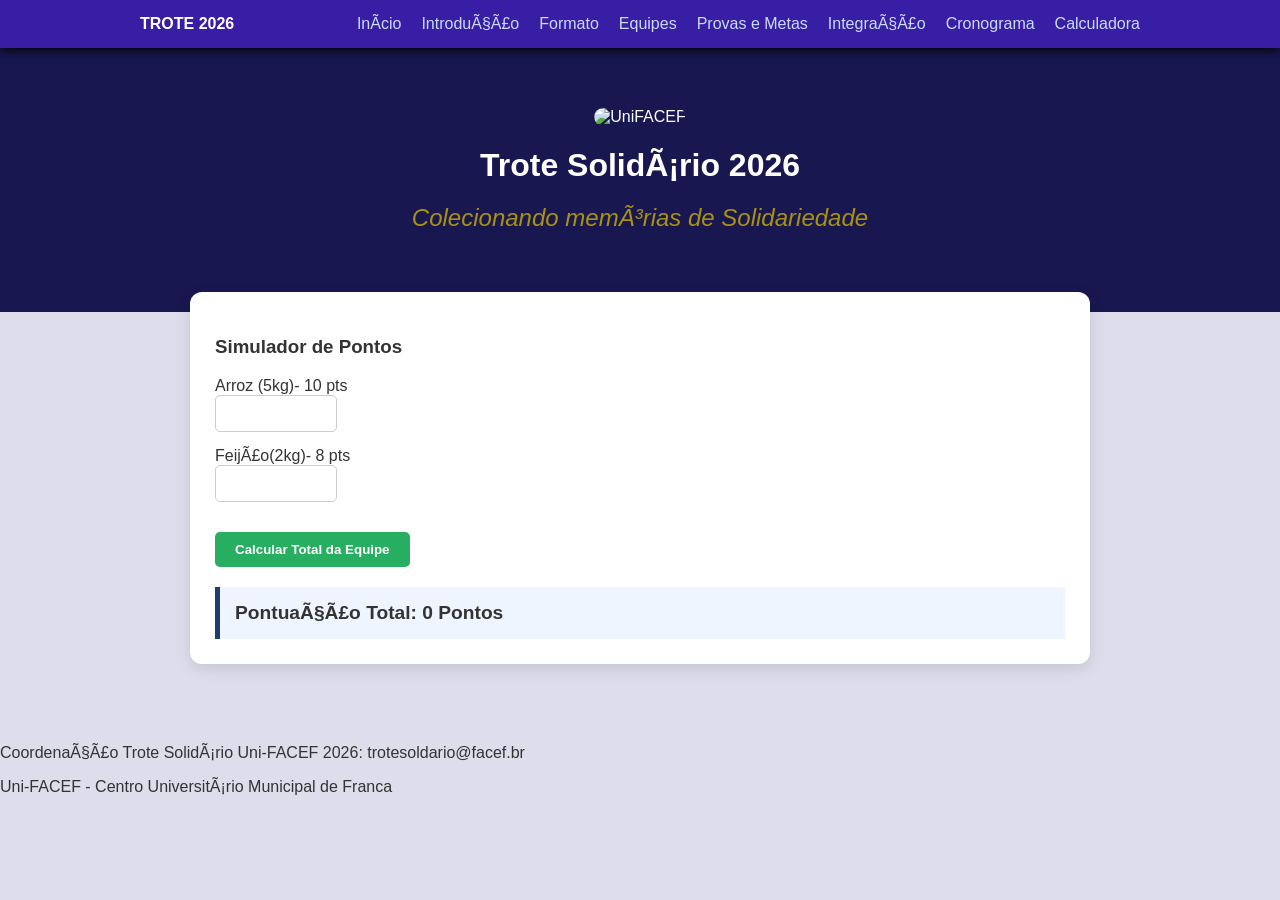
==== calculadora.html @ 8b2a73e6 "Add files via upload" ====
<!DOCTYPE html>
<html>
    <head lang="pt-br">
       <title>Trote Solidário </title>
       <meta charset="UFT-8">
       <link rel="stylesheet" href="style.css">
    </head>
    <body>
        <nav class="Menu"><!--Menu de navegação-->
            <div class="menu-container">
                <a href="index.html" class="menu-logo"> Trote 2026</a>
                <ul class="lista">
                    <li> <a href="index.html"> Início</a></li>
                    <li><a href="introducao.html"> Introdução </a></li>
                    <li><a href="formato.html"> Formato</a></li>
                    <li><a href="equipes.html"> Equipes </a></li>
                    <li><a href="provas.html"> Provas e Metas </a></li>
                    <li><a href="integracao.html"> Integração </a></li>
                    <li><a href="cronograma.html"> Cronograma </a></li>
                    <li><a href="calculadora.html"> Calculadora </a></li>
                </ul>
            </div>

        </nav>
        <header class="cabecalho">
            <div class="cabecalho-container">
                <img src="c:\Users\marci\OneDrive\Imagens\trote.jpg" alt="UniFACEF" class="cabecalho-logo">
                <h1> Trote Solidário 2026</h1>
                <h2> Colecionando memórias de Solidariedade</h2>
            </div>
        </header>
        <main class="principal"><!--varios sections-->
           <section class="calculadora">
                <h3>Simulador de Pontos</h3>
                <div class="form-grid">
                    <div class="form-group">
                        <label> Arroz (5kg)- 10 pts</label><!--"rotulo"-->
                        <input type="number" id="qtdeArroz" min="0">
                    </div>
                    <div class="form-group">
                        <label> Feijão(2kg)- 8 pts</label><!--"rotulo"-->
                        <input type="number" id="qtdeFeijao" min="0">
                    </div>
                    <div class="form-group">

                    </div>
                </div>  
            <!--quando for clicado, a função calcular() sera chamada no Java Script-->
            <button onclick="calcular()"> Calcular Total da Equipe</button>
            <div id="resultado" class="resultado-box">
                Pontuação Total: 0 Pontos
            </div>
           </section>
        </main>
         <footer>
            <p> Coordenação Trote Solidário Uni-FACEF 2026: trotesoldario@facef.br</p>
            <p>Uni-FACEF - Centro Universitário Municipal de Franca</p>
        </footer>
        <script>//programar JavaScript
        function calcular(){
            //let-declarar variável
            //js é uma linguagem n tipada, n tem tipo de dados
            //Number()-converte texto em nmr
            let qtdeArroz = Number(document.getElementById("qtdeArroz").value)//recupera o vaor informado no elemnto com id
            let qtdeFeijao = Number(document.getElementById("qtdeFeijao").value) //recupera o vaor informado no elemnto com id
            //calcula o valor total
            let pontos = (qtdeArroz * 10) + (qtdeFeijao * 8)
            //vms exibir o resultado p o usuário
            document.getElementById("resultado").innerText = "Pontuação Total: " + pontos 
        }
        </script>
    </body>
</html>
---- style.css ----
body {
    margin: 0;
    font-family:'Segoe UI', sans-serif;
    background-color: rgb(221, 221, 235);
    color: #333;


}
.Menu{
    background-color: rgb(55, 30, 165);
    padding: 15px 0;
    position: sticky; /*menu fixo, sempre no topo*/
    top: 0; /*posição 0- posição acima*/
    z-index: 1000; /*fica sempre por cima dos outros conteudos, qnt maior o nmr "mais por cima" fica*/
    box-shadow: black 0 2px 10px ; /*caixa com sombra*/
}
.menu-container{
    max-width: 1000px;
    margin: 0 auto;
    display: flex;
    justify-content: space-between;
    align-items: center;
    padding: 0 20px;
}
.menu-logo{
    color: white;
    text-decoration: none; /*link sem sublinhamento*/
    font-weight: bold; /*negrito*/
    font-size: 1, 2rem; /*1, 2 *16px*/
    text-transform: uppercase; /*letra maiúscula*/
}
.lista{
    list-style: none;/*tira as bolinhas*/
    display:flex;/*alinha os itens*/
    gap: 20px;/*espaço entre os elementos*/
    margin: 0;/*barra curta*/
    padding: 0;/*barra curta*/
}
.lista a{
    color: #cbdcf7;
    text-decoration: none;
    font-size: 0,9rem;/*1 rem = 16 pixel*/
    font-weight: 500;/*"peso" da fonte*/
    transition: color 0.3s;/*muda a cor do link qnd o mouse passa por cima*/
}
.lista a:hover{
    color: antiquewhite;
}
.cabecalho{
    background-color: rgb(24, 23, 80);
    color: #fff;
    padding: 60px 20px;
    margin: none;
    text-align: center;
}
.cabecalho h1{
    font-size: 2,5rem;
    margin-bottom: 5px;
}
.cabecalho h2{
    font-weight: 300;
    font-style: italic;
    color: rgb(168, 146, 18);
}
.principal{
    max-width: 900px;
    margin: -40px auto 40px;
    padding: 20px;

    }
.cabecalho-logo{
    border-radius: 10px;
}
.missao-valores{
    background-color: rgb(236, 233, 228);
    padding: 40px 25px;
    border-radius: 20px;
    gap: 10px;
    text-align: left;
    box-shadow: #a3a0a0 2px 2px 2px;
    margin: none;
}
.pilares-container{
    gap: 10px;
    font-size: 15px;
}
.objetivos{
    background-color: rgb(236, 233, 228);
    padding: 25px 30px;
    border-radius: 20px;
    gap: 10px;
    text-align: left;
    box-shadow: #a3a0a0 2px 2px 2px;
    margin: 40px auto -40px;
}
.data{
    display: flex;
    padding: 20px 20px;
    background-color: rgb(236, 233, 228);
    border-radius: 20px;
    gap: 10px;
    margin: 80px auto -80px;
    box-shadow: #a3a0a0 2px 2px 2px;
}
.data-container{
    gap: 20px;
    font-size: 15px;
    background-color: rgb(208, 211, 241);
    padding: 25px 20px;
    border-radius: 10px;
    box-shadow: inset rgb(119, 119, 238) 4px 0 0; /*sombra interna*/
}
.encerramento{
    gap: 20px;
    font-size: 15px;
    background: white;
    padding: 25px 20px;
    border-radius: 10px;
    box-shadow: inset rgb(119, 119, 238) 4px 0 0; /*sombra interna*/
}
.momento{
    background-color: rgb(236, 233, 228);
    padding: 30px 20px;
    border-radius: 20px;
    gap: 10px;
    text-align: left;
    box-shadow: #a3a0a0 2px 2px 2px;
    margin: 120px auto -120px;
}
.um{
     background-color: rgb(208, 211, 241);
     border-radius: 5px;
     padding: 0.05px 2px;
     color: green;
     margin: 5px auto 5px;
     font-weight: bold;
    
}
.dois{
    background-color: rgb(208, 211, 241);
    border-radius: 5px;
    padding: 0.05px 2px;
    color: green;
    margin: 10px auto -10px;
    font-weight: bold;
}
.tres{
    background-color: rgb(208, 211, 241);
    border-radius: 5px;
    padding: 0.05px 2px;
    color: green;
    margin: 20px auto -20px;
    font-weight: bold;
    
    
}
section {
  
    background: white;
    margin-bottom: 20px;
    padding: 25px;
    border-radius: 12px;
    box-shadow: 0 5px 15px rgba(0,0,0,0.1);
}
.texto-introducao{
    line-height: 1,6;/*melhora a leitura do texto, procurar usar*/
    margin-bottom: 20px;
    text-align: justify;
    
}
.lista-valores{
    
    list-style: none;
    padding: 0;
}
.lista-valores li{
    background: #cbdcf7;
    padding: 15px;
    margin-bottom: 10px;
    border-radius: 8px;
    border-left: 5px solid rgb(16, 16, 59);

}
table{
    width: 100%;
    border-collapse: collapse;
    margin-top: 20px;
    background: white;
}
th, td{/*celulas cabeçalho e corpo*/
    padding: 15px;
    text-align: left;
    border-bottom: 1px solid #ddd;
}
th{
    background-color: #2a5298;
}
.box-amarela{
    width: 25px;
    height: 25px;
    border-radius: 4px;
    background: yellow;
}
.itens{
    align-items: center;
    gap: 10px;
    background-color: rgb(248, 228, 163);
    padding: 10px;
    border-radius: 10px;
    border: 2px solid yellow;
    border-style: dashed;
}
.suplementos{
   padding: 20px 30px;
   background-color: rgb(255, 228, 228);
   border-left: red 5px solid;
}
h4{
    color: rgb(158, 145, 23);
}
.M{
    border-left: 5px solid #e0f004;
    background: #fdffdd;
}
.etapa{
    display: flex;
    padding: 0%;
    gap: 2px;
}
.etapas{
    border-left: 5px solid #2a5298;
    background: #e7ecf5;
    border-radius: 5px;
    padding: 20px 15px;
}
.box-cinza {
    width: 25px; height: 25px;
    border-radius: 4px;
    background: gray;
}
.box-laranja{
    width: 25px; height: 25px;
    border-radius: 4px;
    background: orange;
}
.box-marrom{
    width: 25px; height: 25px;
    border-radius: 4px;
    background: brown;
}
.box-preto{
    width: 25px; height: 25px;
    border-radius: 4px;
    background: black;
}
.box-rosa{
    width: 25px; height: 25px;
    border-radius: 4px;
    background: rgb(255, 0, 212);
}
.box-roxo{
    width: 25px; height: 25px;
    border-radius: 4px;
    background: rgb(109, 0, 109);
}
.box-verde{
    width: 25px; height: 25px;
    border-radius: 4px;
    background: greenyellow;
}
.box-vermelho{
    width: 25px; height: 25px;
    border-radius: 4px;
    background: red;
}
.evento{
    margin-bottom: 25px;/*espacamento fora da borda*/
    position: relative;/*"flutuar na página"*/
}
.evento ::before{/*elemento fantasma-aparece como primeiro elemento*/
    content: ""; /*"modo arquiteto-necessário para colocar a linha do lado*/
    width: 12px;
    height: 12px;
    background: rgb(255, 43, 43);
    border-radius: 50%;
    position: absolute;
    left: -28px;
    top: 5px;
}
.timeline{
    border-left: 3px solid #1b396d;
    padding-left: 20px;
    margin-top: 20px;
}
.grid-locais{
    display: flex;
    gap: 20px;
}
.unidade{
    flex: 1;/*ocupa toda a área da div*/
    background: #f0ebeb;
    border-radius: 8px;
    padding: 15px;
    border: 1px solid #ccc8c8;
}
.unidade h4{
    color: #1b396d;
    margin-top: 0;
}
.formato tr{
    gap: 10px;
}
.ul{
    list-style: none;
    padding: 0;
    gap: 2px;
}
.li{
    background: #e3edfc;
    padding: 2px;
    margin-bottom: 5px;
    border-radius: 8px;
    border-left: 5px solid rgb(40, 40, 167);
}
.mascote{
    list-style: none;
    padding: 5px;
    color: rgb(158, 145, 23);
}
.mascote li{
    padding: 10px;
    
}
.coluna{
    flex: 1;
}
.u{
    list-style: none;
}
.tabela{
  display: flex;
}
/*30/03*/
.form-grid{
    
}
.form-group{
     margin-bottom: 15px;
    display: flex;
    flex-direction: column;
}
input {
    padding: 10px;
    border-radius: 5px;
    border: 1px solid #ccc;
    width: 100px;
}
button {
    background-color: #27ae60;
    color: white;
    padding: 10px 20px;
    border: none;
    border-radius: 5px;
    cursor: pointer;
    font-weight: bold;
}
.resultado-box {
    margin-top: 20px;
    padding: 15px;
    background-color: #eef5ff;
    border-left: 5px solid #1e3c72;
    font-weight: bold;
    font-size: 1.2rem;
}
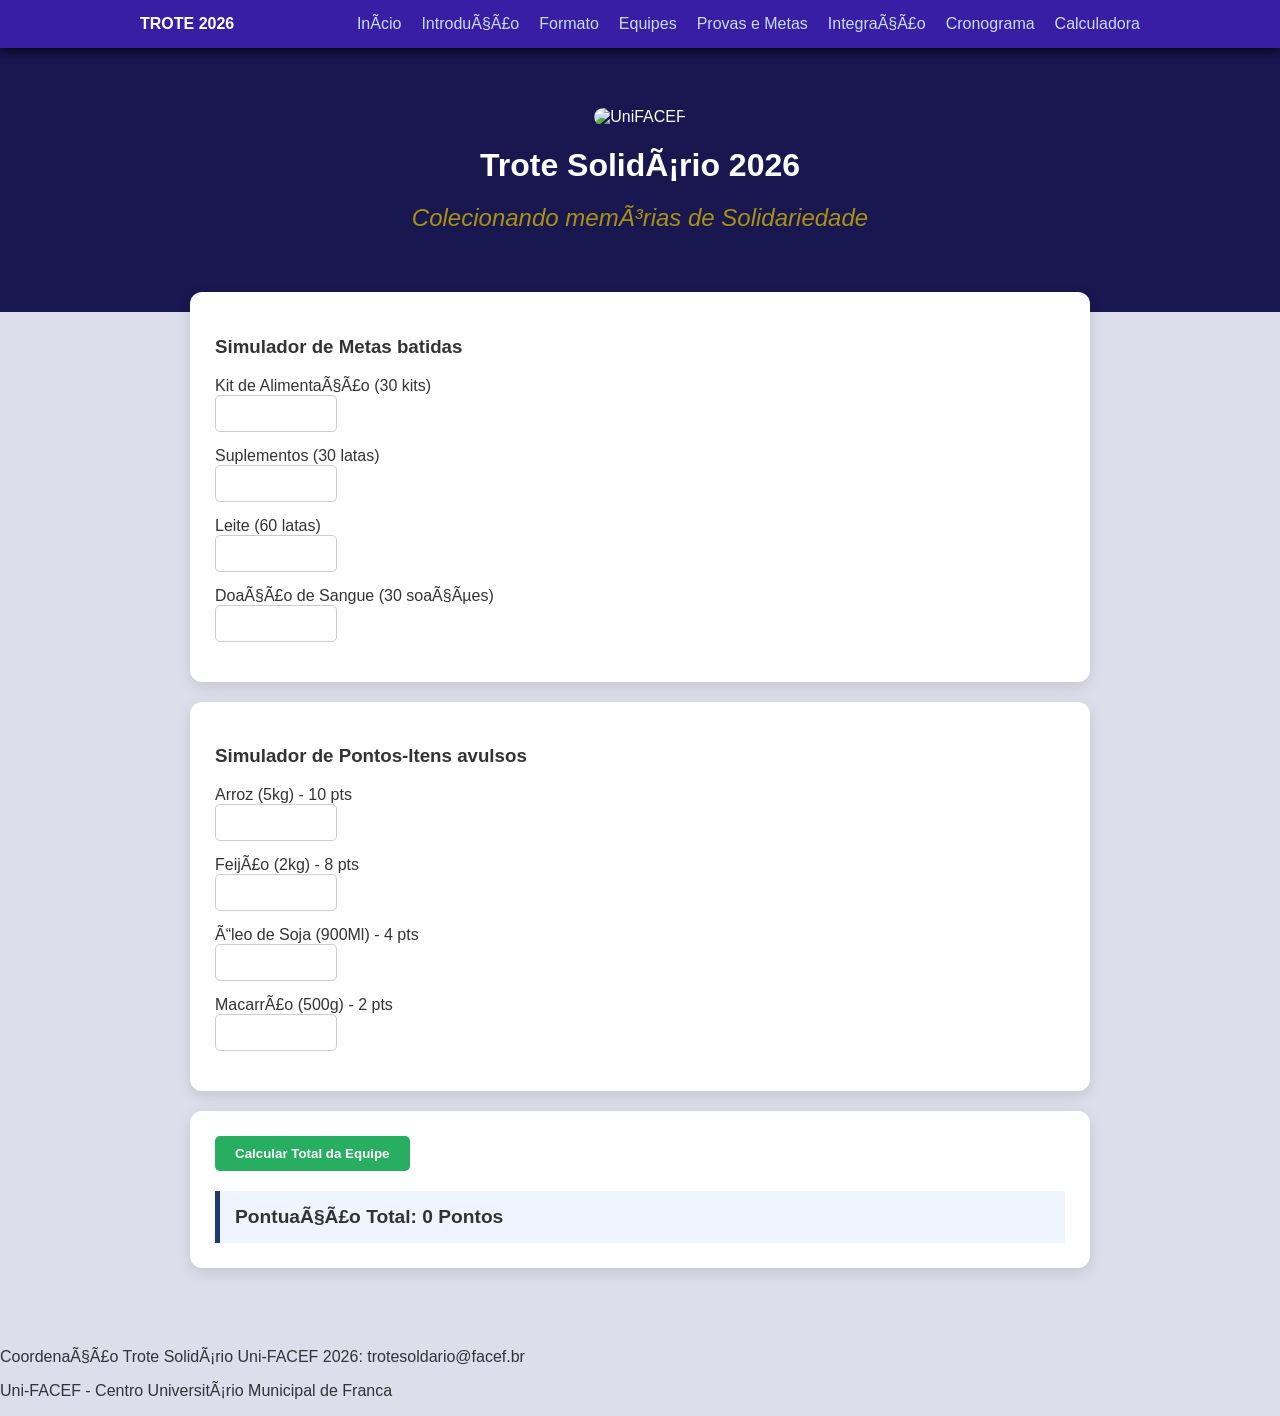
==== commit 2450b84d: "Add files via upload" ====
--- a/calculadora.html
+++ b/calculadora.html
@@ -4,6 +4,7 @@
        <title>Trote Solidário </title>
        <meta charset="UFT-8">
        <link rel="stylesheet" href="style.css">
+       <script src="scripts.js"></script>
     </head>
     <body>
         <nav class="Menu"><!--Menu de navegação-->
@@ -30,22 +31,51 @@
             </div>
         </header>
         <main class="principal"><!--varios sections-->
-           <section class="calculadora">
-                <h3>Simulador de Pontos</h3>
+            <section>
+                <h3> Simulador de Metas batidas</h3>
+                <div>
+                    <div class="form-group">
+                        <label> Kit de Alimentação (30 kits)</label><!--"rotulo"-->
+                        <input type="number" id="kitAlimentacao" min="0">
+
+                    </div>
+                    <div class="form-group">
+                        <label> Suplementos (30 latas)</label><!--"rotulo"-->
+                        <input type="number" id="qtdeLatas" min="0">
+                    </div>
+                    <div class="form-group">
+                        <label> Leite (60 latas)</label><!--"rotulo"-->
+                        <input type="number" id="qtdeLeites" min="0">
+                    </div>
+                    <div class="form-group">
+                        <label> Doação de Sangue (30 soações)</label><!--"rotulo"-->
+                        <input type="number" id="qtdeDoacoes" min="0">
+
+                </div>
+            </section>
+           <section>
+                <h3>Simulador de Pontos-Itens avulsos</h3>
                 <div class="form-grid">
                     <div class="form-group">
-                        <label> Arroz (5kg)- 10 pts</label><!--"rotulo"-->
+                        <label> Arroz (5kg) - 10 pts</label><!--"rotulo"-->
                         <input type="number" id="qtdeArroz" min="0">
                     </div>
                     <div class="form-group">
-                        <label> Feijão(2kg)- 8 pts</label><!--"rotulo"-->
+                        <label> Feijão (2kg) - 8 pts</label><!--"rotulo"-->
                         <input type="number" id="qtdeFeijao" min="0">
                     </div>
                     <div class="form-group">
-
+                        <label> Óleo de Soja (900Ml) - 4 pts</label>
+                        <input type="number" id="qtdeOleo" min="0">
+                    </div>
+                    <div class="form-group">
+                        <label> Macarrão (500g) - 2 pts</label>
+                        <input type="number" id="qtdeMacarrao" min="0">
                     </div>
                 </div>  
             <!--quando for clicado, a função calcular() sera chamada no Java Script-->
+           </section>
+           <section>
             <button onclick="calcular()"> Calcular Total da Equipe</button>
             <div id="resultado" class="resultado-box">
                 Pontuação Total: 0 Pontos
@@ -56,18 +86,5 @@
             <p> Coordenação Trote Solidário Uni-FACEF 2026: trotesoldario@facef.br</p>
             <p>Uni-FACEF - Centro Universitário Municipal de Franca</p>
         </footer>
-        <script>//programar JavaScript
-        function calcular(){
-            //let-declarar variável
-            //js é uma linguagem n tipada, n tem tipo de dados
-            //Number()-converte texto em nmr
-            let qtdeArroz = Number(document.getElementById("qtdeArroz").value)//recupera o vaor informado no elemnto com id
-            let qtdeFeijao = Number(document.getElementById("qtdeFeijao").value) //recupera o vaor informado no elemnto com id
-            //calcula o valor total
-            let pontos = (qtdeArroz * 10) + (qtdeFeijao * 8)
-            //vms exibir o resultado p o usuário
-            document.getElementById("resultado").innerText = "Pontuação Total: " + pontos 
-        }
-        </script>
     </body>
 </html>
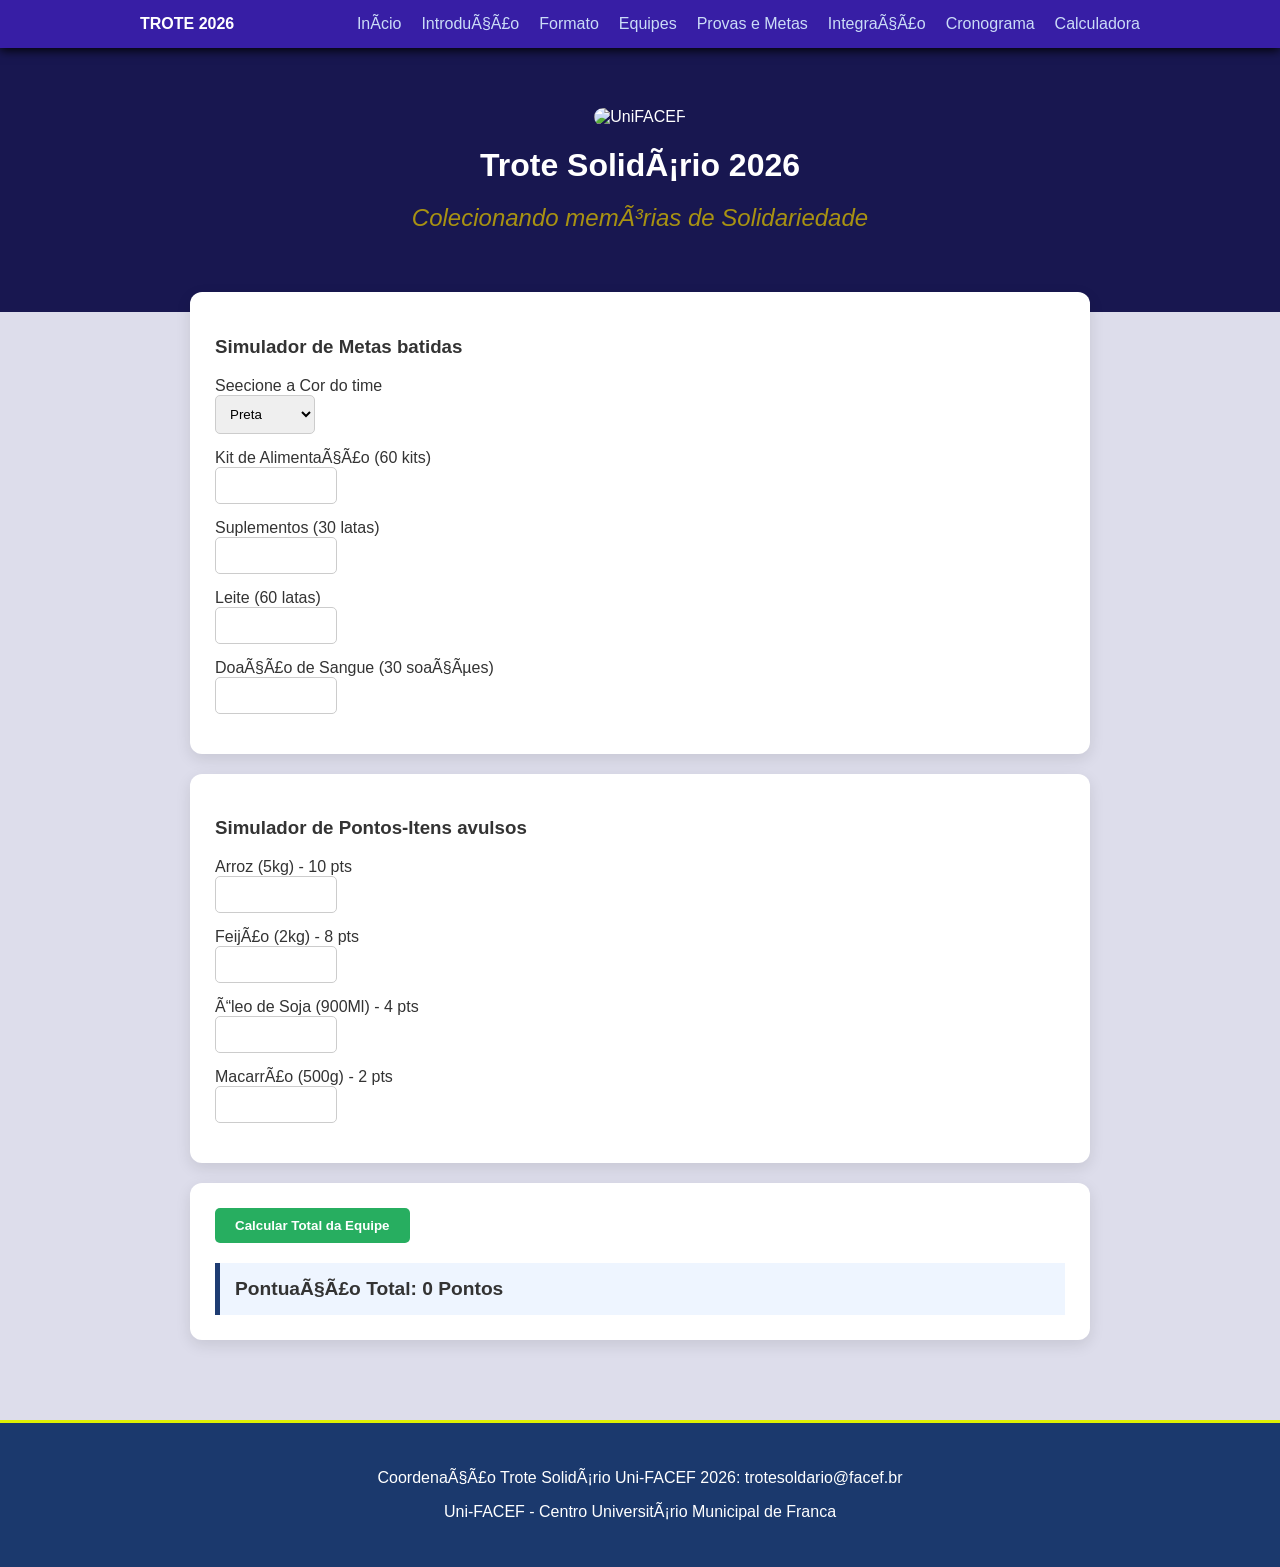
==== commit 8722c6cb: "Add files via upload" ====
--- a/calculadora.html
+++ b/calculadora.html
@@ -35,7 +35,18 @@
                 <h3> Simulador de Metas batidas</h3>
                 <div>
                     <div class="form-group">
-                        <label> Kit de Alimentação (30 kits)</label><!--"rotulo"-->
+                        <label> Seecione a Cor do time</label>
+                        <select id="cor">
+                            <option value="preta"> Preta </option>
+                            <option value="amarela"> Amarela </option>
+                            <option value="laranja"> Laranja </option>
+                            <option value="marrom"> Marrom </option>
+                            <option value="cinza"> Cinza </option>
+                        </select>
+                    </div>
+
+                    <div class="form-group">
+                        <label> Kit de Alimentação (60 kits)</label><!--"rotulo"-->
                         <input type="number" id="kitAlimentacao" min="0">
 
                     </div>
--- a/style.css
+++ b/style.css
@@ -341,15 +341,13 @@
   display: flex;
 }
 /*30/03*/
-.form-grid{
-    
-}
+    
 .form-group{
      margin-bottom: 15px;
     display: flex;
     flex-direction: column;
 }
-input {
+input, select {
     padding: 10px;
     border-radius: 5px;
     border: 1px solid #ccc;
@@ -372,6 +370,15 @@
     font-weight: bold;
     font-size: 1.2rem;
 }
+footer{
+    border-top:solid  #e0f004;
+    background-color: #1b396d;
+    text-align: center;
+    color: white;
+    gap: 10px;
+    padding: 30px;
+}
+
 
 
    
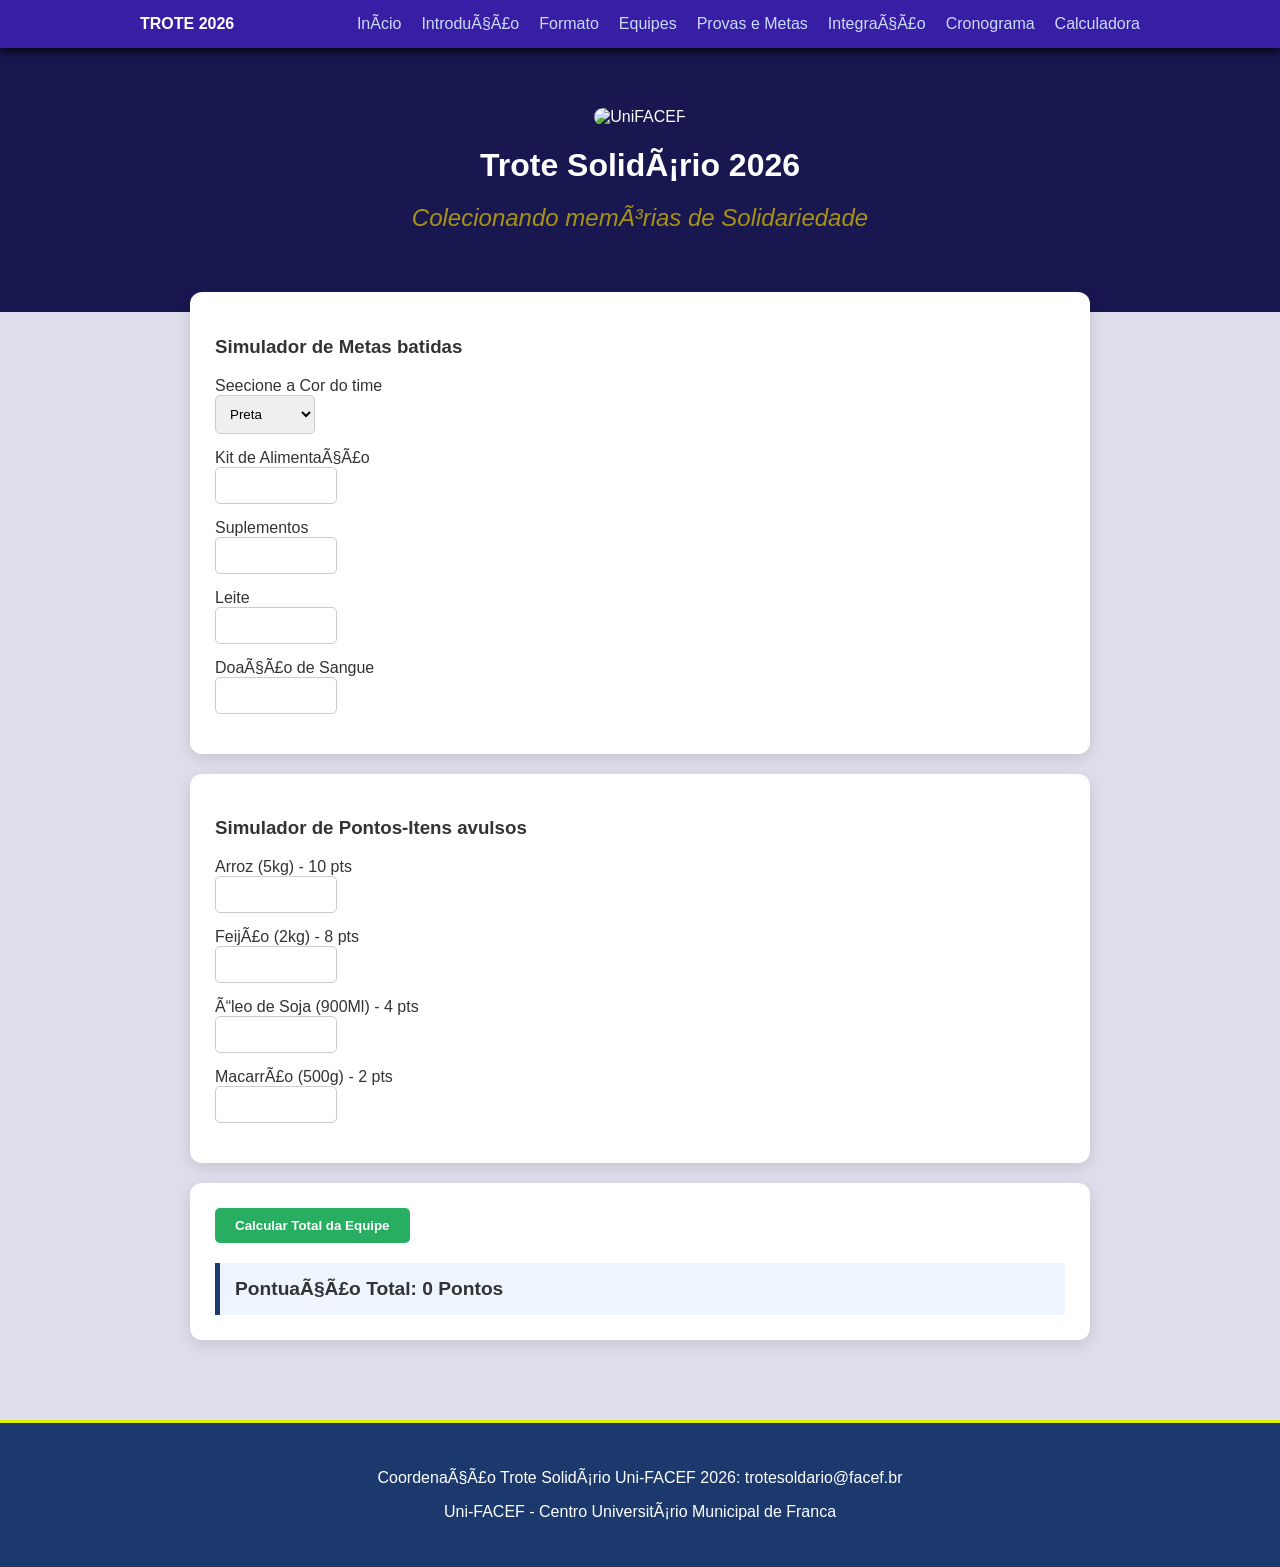
==== commit 87276cdf: "Add files via upload" ====
--- a/calculadora.html
+++ b/calculadora.html
@@ -46,20 +46,20 @@
                     </div>
 
                     <div class="form-group">
-                        <label> Kit de Alimentação (60 kits)</label><!--"rotulo"-->
+                        <label> Kit de Alimentação</label><!--"rotulo"-->
                         <input type="number" id="kitAlimentacao" min="0">
 
                     </div>
                     <div class="form-group">
-                        <label> Suplementos (30 latas)</label><!--"rotulo"-->
+                        <label> Suplementos </label><!--"rotulo"-->
                         <input type="number" id="qtdeLatas" min="0">
                     </div>
                     <div class="form-group">
-                        <label> Leite (60 latas)</label><!--"rotulo"-->
+                        <label> Leite </label><!--"rotulo"-->
                         <input type="number" id="qtdeLeites" min="0">
                     </div>
                     <div class="form-group">
-                        <label> Doação de Sangue (30 soações)</label><!--"rotulo"-->
+                        <label> Doação de Sangue </label><!--"rotulo"-->
                         <input type="number" id="qtdeDoacoes" min="0">
 
                 </div>
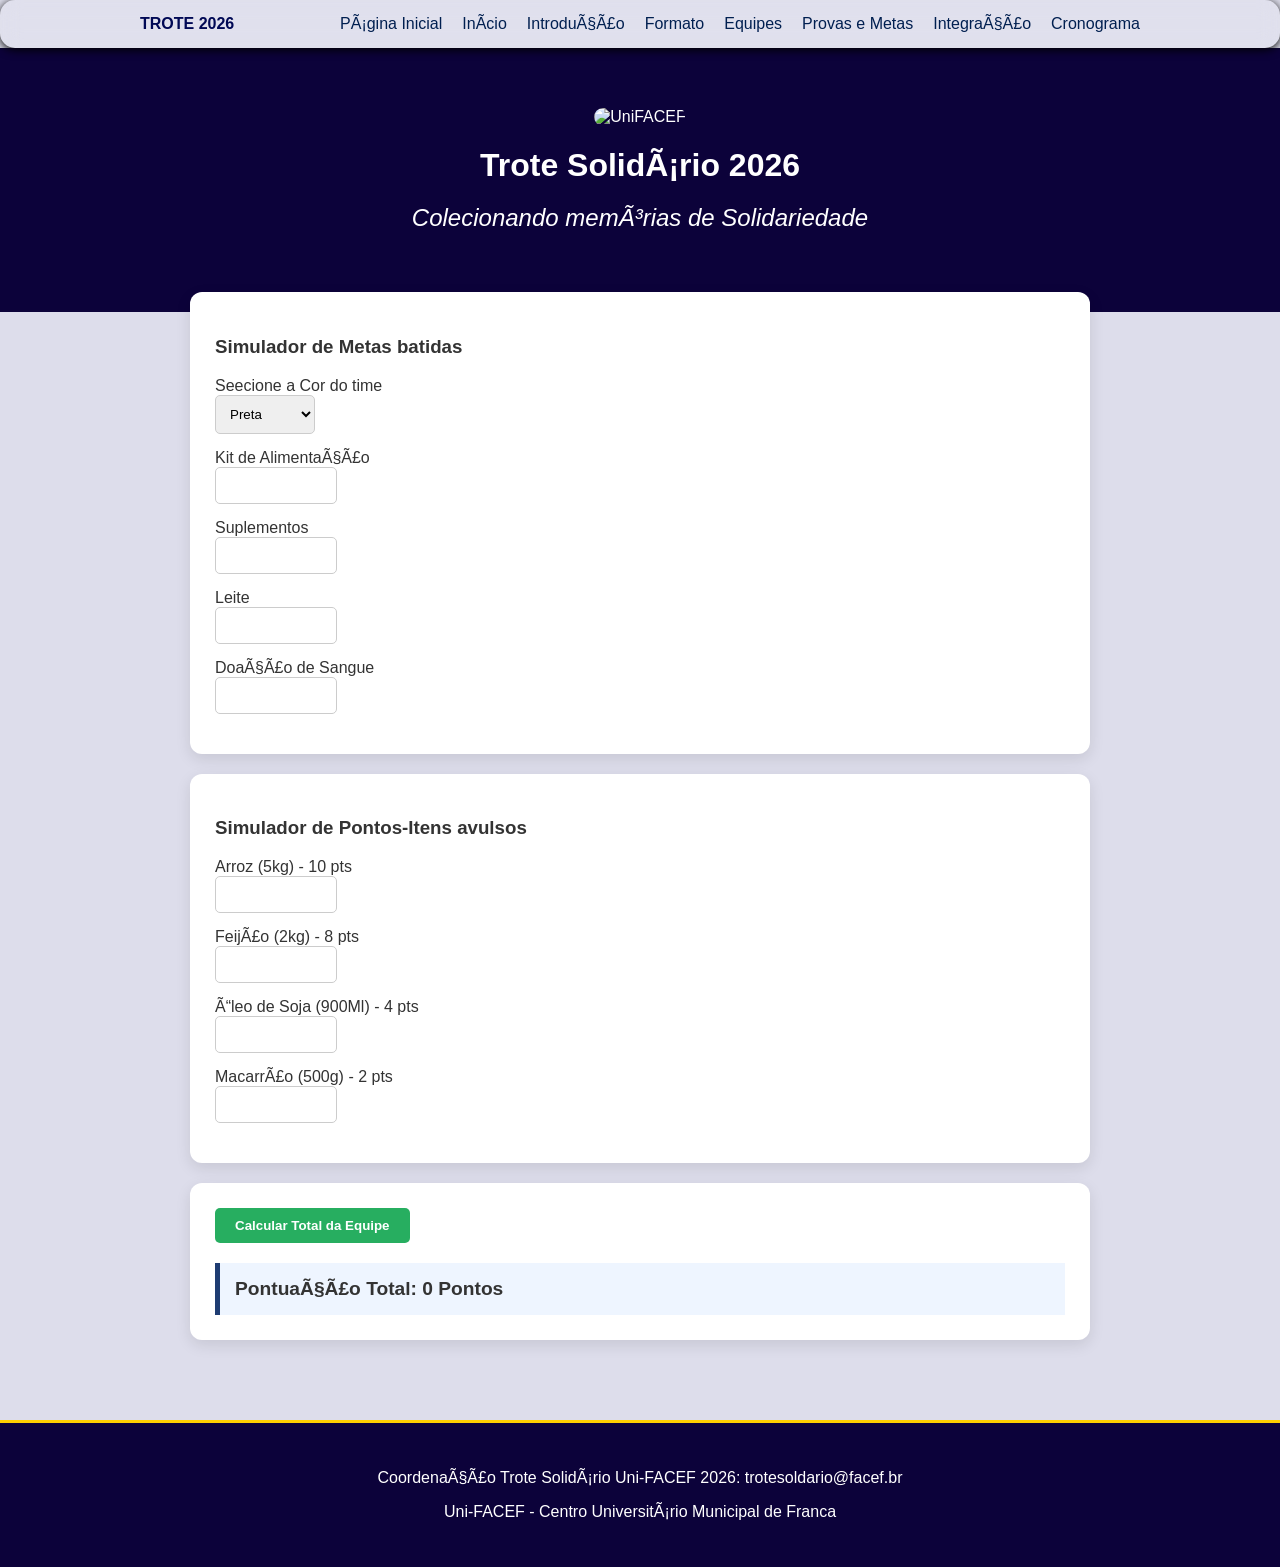
==== commit 103aa77c: "Add files via upload" ====
--- a/calculadora.html
+++ b/calculadora.html
@@ -11,14 +11,14 @@
             <div class="menu-container">
                 <a href="index.html" class="menu-logo"> Trote 2026</a>
                 <ul class="lista">
-                    <li> <a href="index.html"> Início</a></li>
+                    <li> <a href="index.html"> Página Inicial</a></li>
+                    <li><a href="inicio.html"> Início </a></li>
                     <li><a href="introducao.html"> Introdução </a></li>
                     <li><a href="formato.html"> Formato</a></li>
                     <li><a href="equipes.html"> Equipes </a></li>
                     <li><a href="provas.html"> Provas e Metas </a></li>
                     <li><a href="integracao.html"> Integração </a></li>
                     <li><a href="cronograma.html"> Cronograma </a></li>
-                    <li><a href="calculadora.html"> Calculadora </a></li>
                 </ul>
             </div>
 
@@ -42,6 +42,11 @@
                             <option value="laranja"> Laranja </option>
                             <option value="marrom"> Marrom </option>
                             <option value="cinza"> Cinza </option>
+                            <option value="verde"> Verde </option>
+                            <option value="vermelho"> Vermelho </option>
+                            <option value="laranja"> Laranja </option>
+                            <option value="preto"> Preto </option>
+                            <option value="amarelo"> Amarelo </option>
                         </select>
                     </div>
 
--- a/style.css
+++ b/style.css
@@ -6,8 +6,58 @@
 
 
 }
+
+.btn {
+  padding: 12px 25px;
+  background: var(--secondary);
+  border: none;
+  border-radius: 10px;
+  color: white;
+  cursor: pointer;
+  transition: 0.3s;
+}
+.btn a{
+    color: rgb(0, 0, 0);
+    text-decoration: none;
+}
+.btn:hover {
+  background: var(--accent);
+}
+
+/* CARDS */
+.container {
+  display: grid;
+  grid-template-columns: repeat(auto-fit, minmax(250px, 1fr));
+  gap: 20px;
+  padding: 40px;
+}
+.container a{
+    text-decoration: none;
+    color: rgb(0, 0, 0);
+    font-size: larger;
+}
+.card {
+    background: var(--card);
+    padding: 25px;
+    border-radius: 20px;
+    box-shadow: 0 10px 30px rgba(0,0,0,0.3);
+    transition: transform 0.3s;
+    
+}
+
+.card:hover {
+  transform: translateY(-10px);
+}
+
+.card h3 {
+  margin-bottom: 10px;
+  color: var(--accent);
+}
+
 .Menu{
-    background-color: rgb(55, 30, 165);
+    background: rgba(255, 255, 255, 0.1);
+    backdrop-filter: blur(10px);
+    border-radius: 15px;
     padding: 15px 0;
     position: sticky; /*menu fixo, sempre no topo*/
     top: 0; /*posição 0- posição acima*/
@@ -23,7 +73,8 @@
     padding: 0 20px;
 }
 .menu-logo{
-    color: white;
+    
+    color: rgb(1, 9, 85);
     text-decoration: none; /*link sem sublinhamento*/
     font-weight: bold; /*negrito*/
     font-size: 1, 2rem; /*1, 2 *16px*/
@@ -37,7 +88,7 @@
     padding: 0;/*barra curta*/
 }
 .lista a{
-    color: #cbdcf7;
+    color: #001f50;
     text-decoration: none;
     font-size: 0,9rem;/*1 rem = 16 pixel*/
     font-weight: 500;/*"peso" da fonte*/
@@ -47,8 +98,8 @@
     color: antiquewhite;
 }
 .cabecalho{
-    background-color: rgb(24, 23, 80);
-    color: #fff;
+    background-color: rgb(12, 2, 58);
+    color: #ffffff;
     padding: 60px 20px;
     margin: none;
     text-align: center;
@@ -60,7 +111,7 @@
 .cabecalho h2{
     font-weight: 300;
     font-style: italic;
-    color: rgb(168, 146, 18);
+    color: #ffffff
 }
 .principal{
     max-width: 900px;
@@ -72,7 +123,6 @@
     border-radius: 10px;
 }
 .missao-valores{
-    background-color: rgb(236, 233, 228);
     padding: 40px 25px;
     border-radius: 20px;
     gap: 10px;
@@ -84,22 +134,13 @@
     gap: 10px;
     font-size: 15px;
 }
-.objetivos{
-    background-color: rgb(236, 233, 228);
-    padding: 25px 30px;
-    border-radius: 20px;
-    gap: 10px;
-    text-align: left;
-    box-shadow: #a3a0a0 2px 2px 2px;
-    margin: 40px auto -40px;
-}
 .data{
     display: flex;
     padding: 20px 20px;
-    background-color: rgb(236, 233, 228);
+    background-color: rgb(255, 255, 255);
     border-radius: 20px;
     gap: 10px;
-    margin: 80px auto -80px;
+    margin: auto ;
     box-shadow: #a3a0a0 2px 2px 2px;
 }
 .data-container{
@@ -113,25 +154,21 @@
 .encerramento{
     gap: 20px;
     font-size: 15px;
-    background: white;
+    background-color: rgb(208, 211, 241);
     padding: 25px 20px;
     border-radius: 10px;
     box-shadow: inset rgb(119, 119, 238) 4px 0 0; /*sombra interna*/
 }
 .momento{
-    background-color: rgb(236, 233, 228);
-    padding: 30px 20px;
-    border-radius: 20px;
     gap: 10px;
     text-align: left;
-    box-shadow: #a3a0a0 2px 2px 2px;
-    margin: 120px auto -120px;
+    margin: 20px auto -20px ;
 }
 .um{
      background-color: rgb(208, 211, 241);
      border-radius: 5px;
      padding: 0.05px 2px;
-     color: green;
+     color:  rgb(12, 2, 58);
      margin: 5px auto 5px;
      font-weight: bold;
     
@@ -140,7 +177,7 @@
     background-color: rgb(208, 211, 241);
     border-radius: 5px;
     padding: 0.05px 2px;
-    color: green;
+    color:  rgb(12, 2, 58);
     margin: 10px auto -10px;
     font-weight: bold;
 }
@@ -148,14 +185,14 @@
     background-color: rgb(208, 211, 241);
     border-radius: 5px;
     padding: 0.05px 2px;
-    color: green;
+    color:  rgb(12, 2, 58);
     margin: 20px auto -20px;
     font-weight: bold;
     
     
 }
 section {
-  
+    margin: auto;
     background: white;
     margin-bottom: 20px;
     padding: 25px;
@@ -193,7 +230,8 @@
     border-bottom: 1px solid #ddd;
 }
 th{
-    background-color: #2a5298;
+    background-color:  rgb(12, 2, 58);
+    color: white;
 }
 .box-amarela{
     width: 25px;
@@ -212,14 +250,14 @@
 }
 .suplementos{
    padding: 20px 30px;
-   background-color: rgb(255, 228, 228);
-   border-left: red 5px solid;
+   background-color: rgb(231, 228, 255);
+   border-left: 5px solid  rgb(12, 2, 58);
 }
 h4{
     color: rgb(158, 145, 23);
 }
 .M{
-    border-left: 5px solid #e0f004;
+    border-left: 5px solid  rgb(12, 2, 58);
     background: #fdffdd;
 }
 .etapa{
@@ -228,7 +266,7 @@
     gap: 2px;
 }
 .etapas{
-    border-left: 5px solid #2a5298;
+    border-left: 5px solid  rgb(12, 2, 58);
     background: #e7ecf5;
     border-radius: 5px;
     padding: 20px 15px;
@@ -288,7 +326,7 @@
     top: 5px;
 }
 .timeline{
-    border-left: 3px solid #1b396d;
+    border-left: 3px solid rgb(12, 2, 58);
     padding-left: 20px;
     margin-top: 20px;
 }
@@ -304,7 +342,7 @@
     border: 1px solid #ccc8c8;
 }
 .unidade h4{
-    color: #1b396d;
+    color:  rgb(12, 2, 58);
     margin-top: 0;
 }
 .formato tr{
@@ -320,7 +358,7 @@
     padding: 2px;
     margin-bottom: 5px;
     border-radius: 8px;
-    border-left: 5px solid rgb(40, 40, 167);
+    border-left: 5px solid  rgb(12, 2, 58);
 }
 .mascote{
     list-style: none;
@@ -339,9 +377,37 @@
 }
 .tabela{
   display: flex;
-}
-/*30/03*/
-    
+  color: rgb(158, 145, 23);
+}
+footer {
+    background-color:rgb(12, 2, 58);
+    border-top: solid #ffd000;
+    text-align: center;
+    color: white;
+    gap: 10px;
+    padding: 30px;
+}
+.index{
+    color: rgb(0, 0, 0);
+    font-size: 0.9rem;
+    margin-top: 10px;
+    justify-content: center;
+    align-items:self-end;
+    gap: 10px;
+    gap: 100px;
+    display:flex;
+}
+
+.indexzero{
+    font-family: 'Segoe UI', sans-serif;
+    color: rgb(12, 2, 58);
+    font-size:x-large;
+}
+
+.index-logo{
+    width: 150px;
+
+}
 .form-group{
      margin-bottom: 15px;
     display: flex;
@@ -370,15 +436,3 @@
     font-weight: bold;
     font-size: 1.2rem;
 }
-footer{
-    border-top:solid  #e0f004;
-    background-color: #1b396d;
-    text-align: center;
-    color: white;
-    gap: 10px;
-    padding: 30px;
-}
-
-
-
-   
